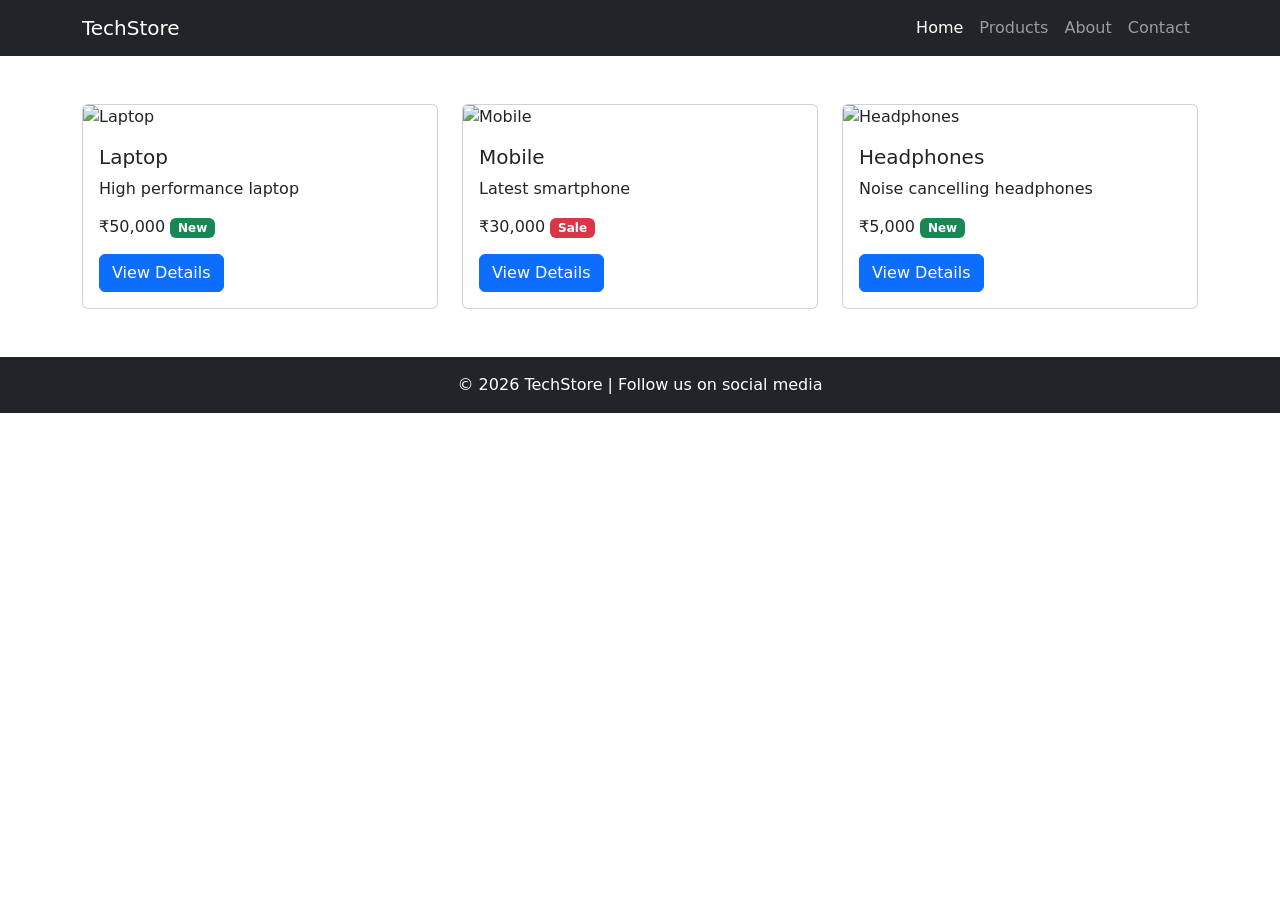
==== index.html @ 0ab82ab8 "added index.html exp2" ====
<!DOCTYPE html>
<html lang="en">
<head>
    <meta charset="UTF-8">
    <meta name="viewport" content="width=device-width, initial-scale=1.0">
    <title>TechStore</title>

    <!-- Bootstrap CSS -->
    <link href="https://cdn.jsdelivr.net/npm/bootstrap@5.3.3/dist/css/bootstrap.min.css" rel="stylesheet">
</head>
<body>

    <!-- Navbar -->
    <nav class="navbar navbar-expand-lg navbar-dark bg-dark">
        <div class="container">
            <a class="navbar-brand" href="#">TechStore</a>

            <button class="navbar-toggler" type="button" data-bs-toggle="collapse" data-bs-target="#navbarNav">
                <span class="navbar-toggler-icon"></span>
            </button>

            <div class="collapse navbar-collapse" id="navbarNav">
                <ul class="navbar-nav ms-auto">
                    <li class="nav-item">
                        <a class="nav-link active" href="#">Home</a>
                    </li>

                    <li class="nav-item">
                        <a class="nav-link" href="#">Products</a>
                    </li>

                    <li class="nav-item">
                        <a class="nav-link" href="#">About</a>
                    </li>

                    <li class="nav-item">
                        <a class="nav-link" href="#">Contact</a>
                    </li>
                </ul>
            </div>
        </div>
    </nav>

    <!-- Product Section -->
    <div class="container my-5">
        <div class="row g-4">

            <!-- Card 1 -->
            <div class="col-md-4">
                <div class="card h-100">
                    <img src="https://images.unsplash.com/photo-1496181133206-80ce9b88a853?w=500"
                        class="card-img-top" alt="Laptop">

                    <div class="card-body">
                        <h5 class="card-title">Laptop</h5>
                        <p class="card-text">High performance laptop</p>

                        <h6>₹50,000 
                            <span class="badge bg-success">New</span>
                        </h6>

                        <button class="btn btn-primary mt-2"
                            data-bs-toggle="modal"
                            data-bs-target="#productModal">
                            View Details
                        </button>
                    </div>
                </div>
            </div>

            <!-- Card 2 -->
            <div class="col-md-4">
                <div class="card h-100">
                    <img src="https://images.unsplash.com/photo-1511707171634-5f897ff02aa9?w=500"
                        class="card-img-top" alt="Mobile">

                    <div class="card-body">
                        <h5 class="card-title">Mobile</h5>
                        <p class="card-text">Latest smartphone</p>

                        <h6>₹30,000 
                            <span class="badge bg-danger">Sale</span>
                        </h6>

                        <button class="btn btn-primary mt-2"
                            data-bs-toggle="modal"
                            data-bs-target="#productModal">
                            View Details
                        </button>
                    </div>
                </div>
            </div>

            <!-- Card 3 -->
            <div class="col-md-4">
                <div class="card h-100">
                    <img src="https://images.unsplash.com/photo-1505740420928-5e560c06d30e?w=500"
                        class="card-img-top" alt="Headphones">

                    <div class="card-body">
                        <h5 class="card-title">Headphones</h5>
                        <p class="card-text">Noise cancelling headphones</p>

                        <h6>₹5,000 
                            <span class="badge bg-success">New</span>
                        </h6>

                        <button class="btn btn-primary mt-2"
                            data-bs-toggle="modal"
                            data-bs-target="#productModal">
                            View Details
                        </button>
                    </div>
                </div>
            </div>

        </div>
    </div>

    <!-- Modal -->
    <div class="modal fade" id="productModal" tabindex="-1">
        <div class="modal-dialog">
            <div class="modal-content">

                <div class="modal-header">
                    <h5 class="modal-title">Product Details</h5>

                    <button type="button" class="btn-close"
                        data-bs-dismiss="modal"></button>
                </div>

                <div class="modal-body">
                    <p>This product is available with exciting features and offers.</p>
                </div>

                <div class="modal-footer">
                    <button type="button" class="btn btn-secondary"
                        data-bs-dismiss="modal">
                        Close
                    </button>
                </div>

            </div>
        </div>
    </div>

    <!-- Footer -->
    <footer class="bg-dark text-white text-center p-3 mt-5">
        © 2026 TechStore | Follow us on social media
    </footer>

    <!-- Bootstrap JS -->
    <script src="https://cdn.jsdelivr.net/npm/bootstrap@5.3.3/dist/js/bootstrap.bundle.min.js"></script>

</body>
</html>
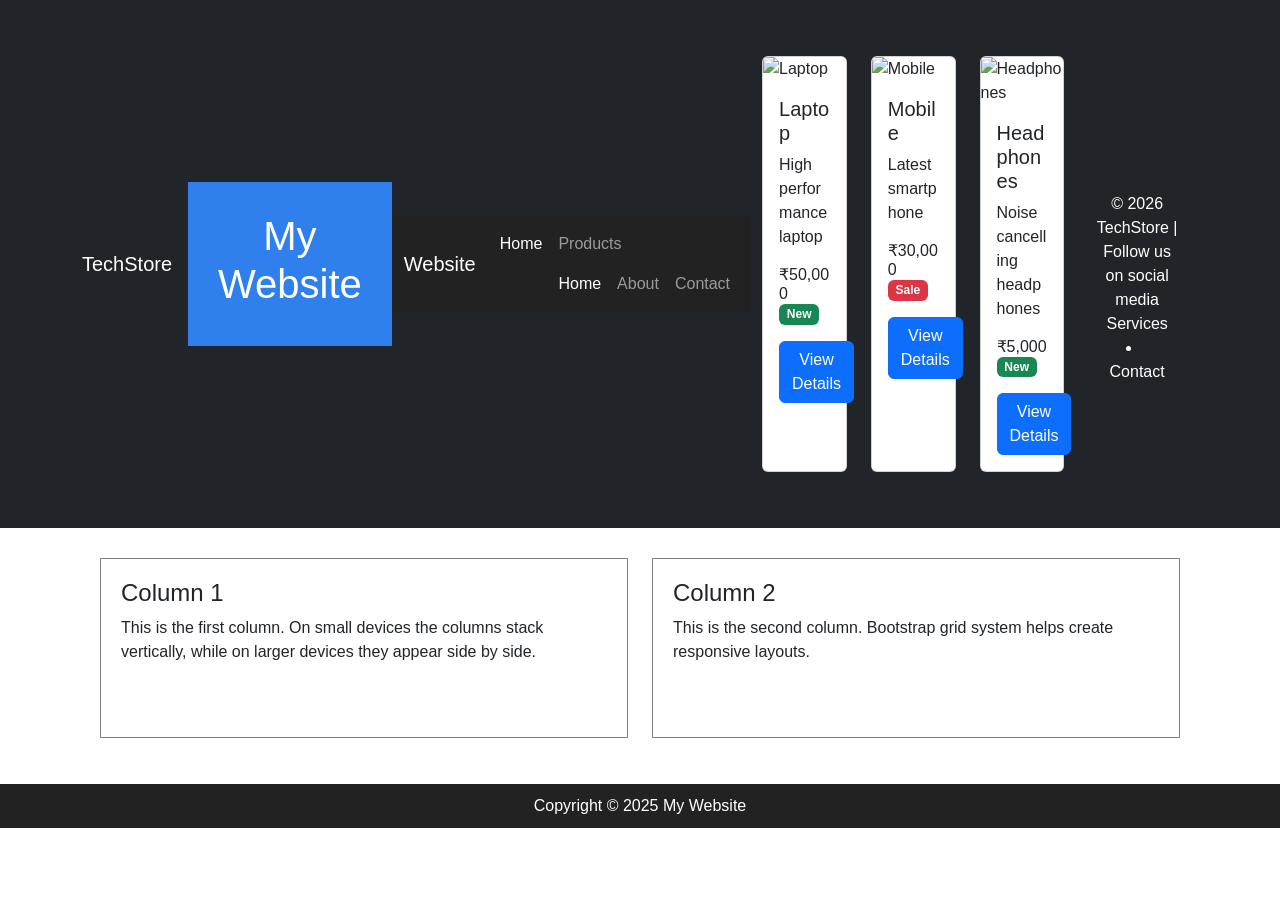
==== commit daee4711: "added index.html in exp2" ====
--- a/index.html
+++ b/index.html
@@ -3,9 +3,10 @@
 <head>
     <meta charset="UTF-8">
     <meta name="viewport" content="width=device-width, initial-scale=1.0">
+
     <title>TechStore</title>
 
-    <!-- Bootstrap CSS -->
+    
     <link href="https://cdn.jsdelivr.net/npm/bootstrap@5.3.3/dist/css/bootstrap.min.css" rel="stylesheet">
 </head>
 <body>
@@ -15,11 +16,38 @@
         <div class="container">
             <a class="navbar-brand" href="#">TechStore</a>
 
+    <title>Responsive Web Page</title>
+
+    <!-- Bootstrap CSS -->
+    <link href="https://cdn.jsdelivr.net/npm/bootstrap@5.3.3/dist/css/bootstrap.min.css" rel="stylesheet">
+
+    <!-- External CSS -->
+    <link rel="stylesheet" href="style.css">
+</head>
+
+
+
+
+<body>
+
+    <!-- Header -->
+    <header>
+        <h1>My Website</h1>
+    </header>
+
+    <!-- Navbar -->
+    <nav class="navbar navbar-expand-lg navbar-dark custom-nav">
+        <div class="container-fluid">
+
+            <a class="navbar-brand" href="#">Website</a>
+
+
             <button class="navbar-toggler" type="button" data-bs-toggle="collapse" data-bs-target="#navbarNav">
                 <span class="navbar-toggler-icon"></span>
             </button>
 
             <div class="collapse navbar-collapse" id="navbarNav">
+
                 <ul class="navbar-nav ms-auto">
                     <li class="nav-item">
                         <a class="nav-link active" href="#">Home</a>
@@ -27,6 +55,13 @@
 
                     <li class="nav-item">
                         <a class="nav-link" href="#">Products</a>
+
+
+                <ul class="navbar-nav ms-auto">
+
+                    <li class="nav-item">
+                        <a class="nav-link active" href="#">Home</a>
+
                     </li>
 
                     <li class="nav-item">
@@ -34,6 +69,7 @@
                     </li>
 
                     <li class="nav-item">
+
                         <a class="nav-link" href="#">Contact</a>
                     </li>
                 </ul>
@@ -147,6 +183,66 @@
     <!-- Footer -->
     <footer class="bg-dark text-white text-center p-3 mt-5">
         © 2026 TechStore | Follow us on social media
+
+                        <a class="nav-link" href="#">Services</a>
+                    </li>
+
+                    <li class="nav-item">
+                        <a class="nav-link" href="#">Contact</a>
+                    </li>
+
+                </ul>
+
+            </div>
+
+        </div>
+    </nav>
+
+    <!-- Content -->
+    <div class="container content">
+
+        <div class="row">
+
+            <!-- Column 1 -->
+            <div class="col-sm-12 col-md-6 col-lg-6 mb-3">
+
+                <div class="box">
+
+                    <h4>Column 1</h4>
+
+                    <p>
+                        This is the first column. On small devices the columns stack vertically,
+                        while on larger devices they appear side by side.
+                    </p>
+
+                </div>
+
+            </div>
+
+            <!-- Column 2 -->
+            <div class="col-sm-12 col-md-6 col-lg-6 mb-3">
+
+                <div class="box">
+
+                    <h4>Column 2</h4>
+
+                    <p>
+                        This is the second column. Bootstrap grid system helps
+                        create responsive layouts.
+                    </p>
+
+                </div>
+
+            </div>
+
+        </div>
+
+    </div>
+
+    <!-- Footer -->
+    <footer>
+        Copyright © 2025 My Website
+
     </footer>
 
     <!-- Bootstrap JS -->
--- a/style.css
+++ b/style.css
@@ -0,0 +1,38 @@
+body{
+    margin: 0;
+    padding: 0;
+    font-family: Arial, sans-serif;
+}
+
+/* Header */
+header{
+    background-color: #2f80ed;
+    color: white;
+    text-align: center;
+    padding: 30px;
+}
+
+/* Navbar */
+.custom-nav{
+    background-color: #222;
+}
+
+/* Content */
+.content{
+    padding: 30px;
+}
+
+/* Boxes */
+.box{
+    border: 1px solid gray;
+    padding: 20px;
+    min-height: 180px;
+}
+
+/* Footer */
+footer{
+    background-color: #222;
+    color: white;
+    text-align: center;
+    padding: 10px;
+}
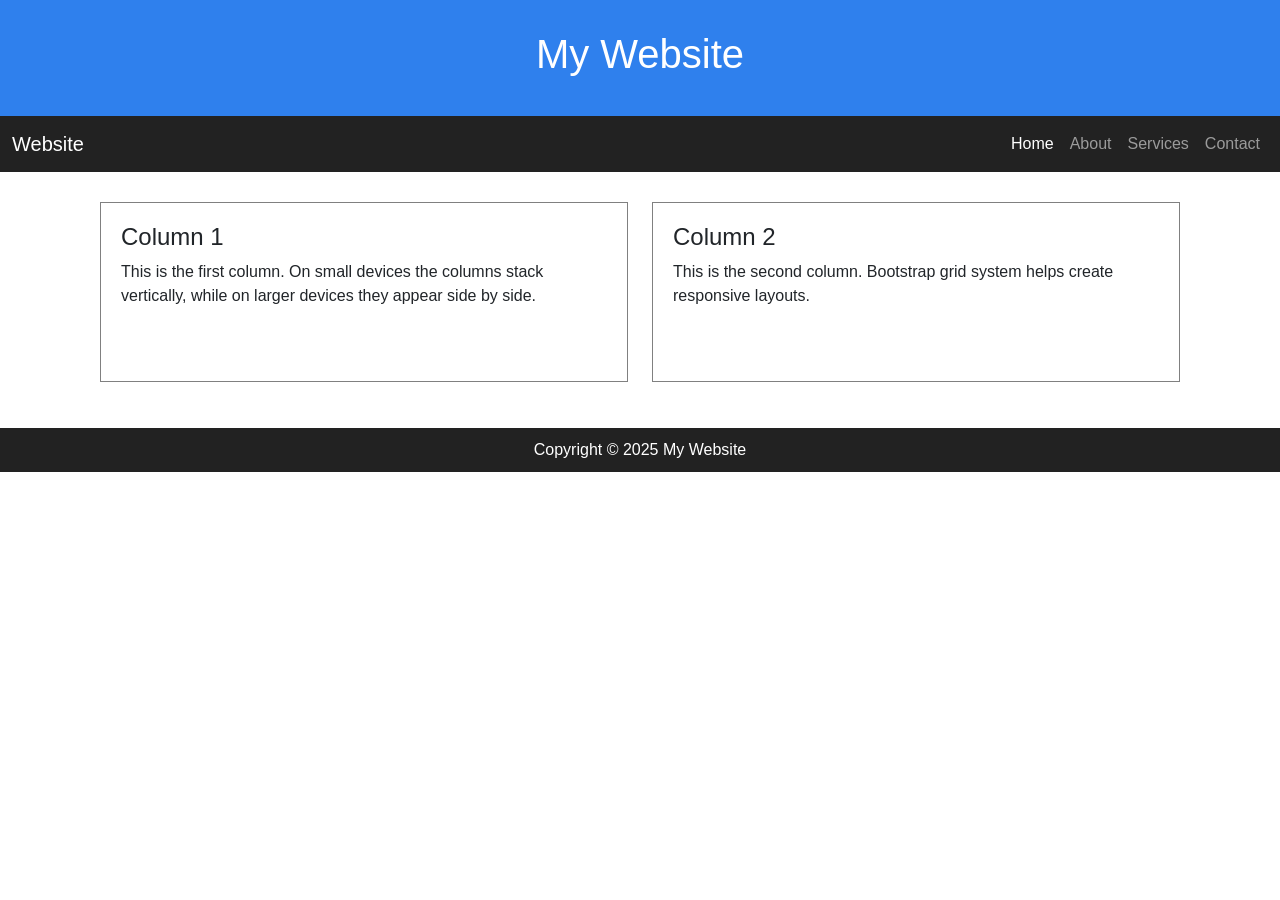
==== commit de541587: "added exp2 inde file" ====
--- a/index.html
+++ b/index.html
@@ -3,19 +3,6 @@
 <head>
     <meta charset="UTF-8">
     <meta name="viewport" content="width=device-width, initial-scale=1.0">
-
-    <title>TechStore</title>
-
-    
-    <link href="https://cdn.jsdelivr.net/npm/bootstrap@5.3.3/dist/css/bootstrap.min.css" rel="stylesheet">
-</head>
-<body>
-
-    <!-- Navbar -->
-    <nav class="navbar navbar-expand-lg navbar-dark bg-dark">
-        <div class="container">
-            <a class="navbar-brand" href="#">TechStore</a>
-
     <title>Responsive Web Page</title>
 
     <!-- Bootstrap CSS -->
@@ -41,7 +28,6 @@
 
             <a class="navbar-brand" href="#">Website</a>
 
-
             <button class="navbar-toggler" type="button" data-bs-toggle="collapse" data-bs-target="#navbarNav">
                 <span class="navbar-toggler-icon"></span>
             </button>
@@ -49,19 +35,9 @@
             <div class="collapse navbar-collapse" id="navbarNav">
 
                 <ul class="navbar-nav ms-auto">
-                    <li class="nav-item">
-                        <a class="nav-link active" href="#">Home</a>
-                    </li>
-
-                    <li class="nav-item">
-                        <a class="nav-link" href="#">Products</a>
-
-
-                <ul class="navbar-nav ms-auto">
 
                     <li class="nav-item">
                         <a class="nav-link active" href="#">Home</a>
-
                     </li>
 
                     <li class="nav-item">
@@ -69,121 +45,6 @@
                     </li>
 
                     <li class="nav-item">
-
-                        <a class="nav-link" href="#">Contact</a>
-                    </li>
-                </ul>
-            </div>
-        </div>
-    </nav>
-
-    <!-- Product Section -->
-    <div class="container my-5">
-        <div class="row g-4">
-
-            <!-- Card 1 -->
-            <div class="col-md-4">
-                <div class="card h-100">
-                    <img src="https://images.unsplash.com/photo-1496181133206-80ce9b88a853?w=500"
-                        class="card-img-top" alt="Laptop">
-
-                    <div class="card-body">
-                        <h5 class="card-title">Laptop</h5>
-                        <p class="card-text">High performance laptop</p>
-
-                        <h6>₹50,000 
-                            <span class="badge bg-success">New</span>
-                        </h6>
-
-                        <button class="btn btn-primary mt-2"
-                            data-bs-toggle="modal"
-                            data-bs-target="#productModal">
-                            View Details
-                        </button>
-                    </div>
-                </div>
-            </div>
-
-            <!-- Card 2 -->
-            <div class="col-md-4">
-                <div class="card h-100">
-                    <img src="https://images.unsplash.com/photo-1511707171634-5f897ff02aa9?w=500"
-                        class="card-img-top" alt="Mobile">
-
-                    <div class="card-body">
-                        <h5 class="card-title">Mobile</h5>
-                        <p class="card-text">Latest smartphone</p>
-
-                        <h6>₹30,000 
-                            <span class="badge bg-danger">Sale</span>
-                        </h6>
-
-                        <button class="btn btn-primary mt-2"
-                            data-bs-toggle="modal"
-                            data-bs-target="#productModal">
-                            View Details
-                        </button>
-                    </div>
-                </div>
-            </div>
-
-            <!-- Card 3 -->
-            <div class="col-md-4">
-                <div class="card h-100">
-                    <img src="https://images.unsplash.com/photo-1505740420928-5e560c06d30e?w=500"
-                        class="card-img-top" alt="Headphones">
-
-                    <div class="card-body">
-                        <h5 class="card-title">Headphones</h5>
-                        <p class="card-text">Noise cancelling headphones</p>
-
-                        <h6>₹5,000 
-                            <span class="badge bg-success">New</span>
-                        </h6>
-
-                        <button class="btn btn-primary mt-2"
-                            data-bs-toggle="modal"
-                            data-bs-target="#productModal">
-                            View Details
-                        </button>
-                    </div>
-                </div>
-            </div>
-
-        </div>
-    </div>
-
-    <!-- Modal -->
-    <div class="modal fade" id="productModal" tabindex="-1">
-        <div class="modal-dialog">
-            <div class="modal-content">
-
-                <div class="modal-header">
-                    <h5 class="modal-title">Product Details</h5>
-
-                    <button type="button" class="btn-close"
-                        data-bs-dismiss="modal"></button>
-                </div>
-
-                <div class="modal-body">
-                    <p>This product is available with exciting features and offers.</p>
-                </div>
-
-                <div class="modal-footer">
-                    <button type="button" class="btn btn-secondary"
-                        data-bs-dismiss="modal">
-                        Close
-                    </button>
-                </div>
-
-            </div>
-        </div>
-    </div>
-
-    <!-- Footer -->
-    <footer class="bg-dark text-white text-center p-3 mt-5">
-        © 2026 TechStore | Follow us on social media
-
                         <a class="nav-link" href="#">Services</a>
                     </li>
 
@@ -242,7 +103,6 @@
     <!-- Footer -->
     <footer>
         Copyright © 2025 My Website
-
     </footer>
 
     <!-- Bootstrap JS -->
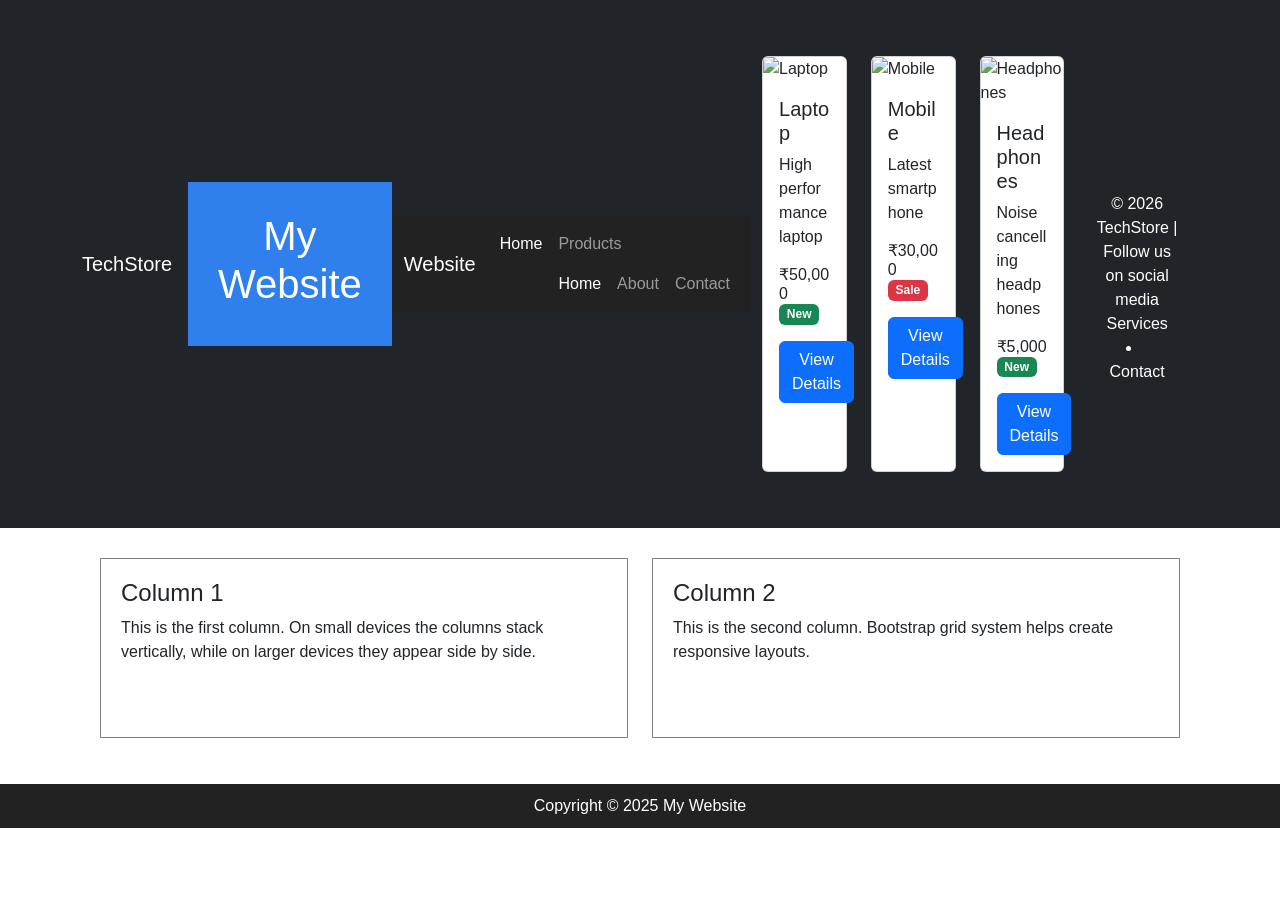
==== commit bd0c572b: "Merge branch 'main' of https://github.com/vishipal/Web_Designing_Workshop_II_330" ====
--- a/index.html
+++ b/index.html
@@ -3,6 +3,19 @@
 <head>
     <meta charset="UTF-8">
     <meta name="viewport" content="width=device-width, initial-scale=1.0">
+
+    <title>TechStore</title>
+
+    
+    <link href="https://cdn.jsdelivr.net/npm/bootstrap@5.3.3/dist/css/bootstrap.min.css" rel="stylesheet">
+</head>
+<body>
+
+    <!-- Navbar -->
+    <nav class="navbar navbar-expand-lg navbar-dark bg-dark">
+        <div class="container">
+            <a class="navbar-brand" href="#">TechStore</a>
+
     <title>Responsive Web Page</title>
 
     <!-- Bootstrap CSS -->
@@ -28,6 +41,7 @@
 
             <a class="navbar-brand" href="#">Website</a>
 
+
             <button class="navbar-toggler" type="button" data-bs-toggle="collapse" data-bs-target="#navbarNav">
                 <span class="navbar-toggler-icon"></span>
             </button>
@@ -35,16 +49,141 @@
             <div class="collapse navbar-collapse" id="navbarNav">
 
                 <ul class="navbar-nav ms-auto">
-
                     <li class="nav-item">
                         <a class="nav-link active" href="#">Home</a>
                     </li>
 
                     <li class="nav-item">
+                        <a class="nav-link" href="#">Products</a>
+
+
+                <ul class="navbar-nav ms-auto">
+
+                    <li class="nav-item">
+                        <a class="nav-link active" href="#">Home</a>
+
+                    </li>
+
+                    <li class="nav-item">
                         <a class="nav-link" href="#">About</a>
                     </li>
 
                     <li class="nav-item">
+
+                        <a class="nav-link" href="#">Contact</a>
+                    </li>
+                </ul>
+            </div>
+        </div>
+    </nav>
+
+    <!-- Product Section -->
+    <div class="container my-5">
+        <div class="row g-4">
+
+            <!-- Card 1 -->
+            <div class="col-md-4">
+                <div class="card h-100">
+                    <img src="https://images.unsplash.com/photo-1496181133206-80ce9b88a853?w=500"
+                        class="card-img-top" alt="Laptop">
+
+                    <div class="card-body">
+                        <h5 class="card-title">Laptop</h5>
+                        <p class="card-text">High performance laptop</p>
+
+                        <h6>₹50,000 
+                            <span class="badge bg-success">New</span>
+                        </h6>
+
+                        <button class="btn btn-primary mt-2"
+                            data-bs-toggle="modal"
+                            data-bs-target="#productModal">
+                            View Details
+                        </button>
+                    </div>
+                </div>
+            </div>
+
+            <!-- Card 2 -->
+            <div class="col-md-4">
+                <div class="card h-100">
+                    <img src="https://images.unsplash.com/photo-1511707171634-5f897ff02aa9?w=500"
+                        class="card-img-top" alt="Mobile">
+
+                    <div class="card-body">
+                        <h5 class="card-title">Mobile</h5>
+                        <p class="card-text">Latest smartphone</p>
+
+                        <h6>₹30,000 
+                            <span class="badge bg-danger">Sale</span>
+                        </h6>
+
+                        <button class="btn btn-primary mt-2"
+                            data-bs-toggle="modal"
+                            data-bs-target="#productModal">
+                            View Details
+                        </button>
+                    </div>
+                </div>
+            </div>
+
+            <!-- Card 3 -->
+            <div class="col-md-4">
+                <div class="card h-100">
+                    <img src="https://images.unsplash.com/photo-1505740420928-5e560c06d30e?w=500"
+                        class="card-img-top" alt="Headphones">
+
+                    <div class="card-body">
+                        <h5 class="card-title">Headphones</h5>
+                        <p class="card-text">Noise cancelling headphones</p>
+
+                        <h6>₹5,000 
+                            <span class="badge bg-success">New</span>
+                        </h6>
+
+                        <button class="btn btn-primary mt-2"
+                            data-bs-toggle="modal"
+                            data-bs-target="#productModal">
+                            View Details
+                        </button>
+                    </div>
+                </div>
+            </div>
+
+        </div>
+    </div>
+
+    <!-- Modal -->
+    <div class="modal fade" id="productModal" tabindex="-1">
+        <div class="modal-dialog">
+            <div class="modal-content">
+
+                <div class="modal-header">
+                    <h5 class="modal-title">Product Details</h5>
+
+                    <button type="button" class="btn-close"
+                        data-bs-dismiss="modal"></button>
+                </div>
+
+                <div class="modal-body">
+                    <p>This product is available with exciting features and offers.</p>
+                </div>
+
+                <div class="modal-footer">
+                    <button type="button" class="btn btn-secondary"
+                        data-bs-dismiss="modal">
+                        Close
+                    </button>
+                </div>
+
+            </div>
+        </div>
+    </div>
+
+    <!-- Footer -->
+    <footer class="bg-dark text-white text-center p-3 mt-5">
+        © 2026 TechStore | Follow us on social media
+
                         <a class="nav-link" href="#">Services</a>
                     </li>
 
@@ -103,6 +242,7 @@
     <!-- Footer -->
     <footer>
         Copyright © 2025 My Website
+
     </footer>
 
     <!-- Bootstrap JS -->
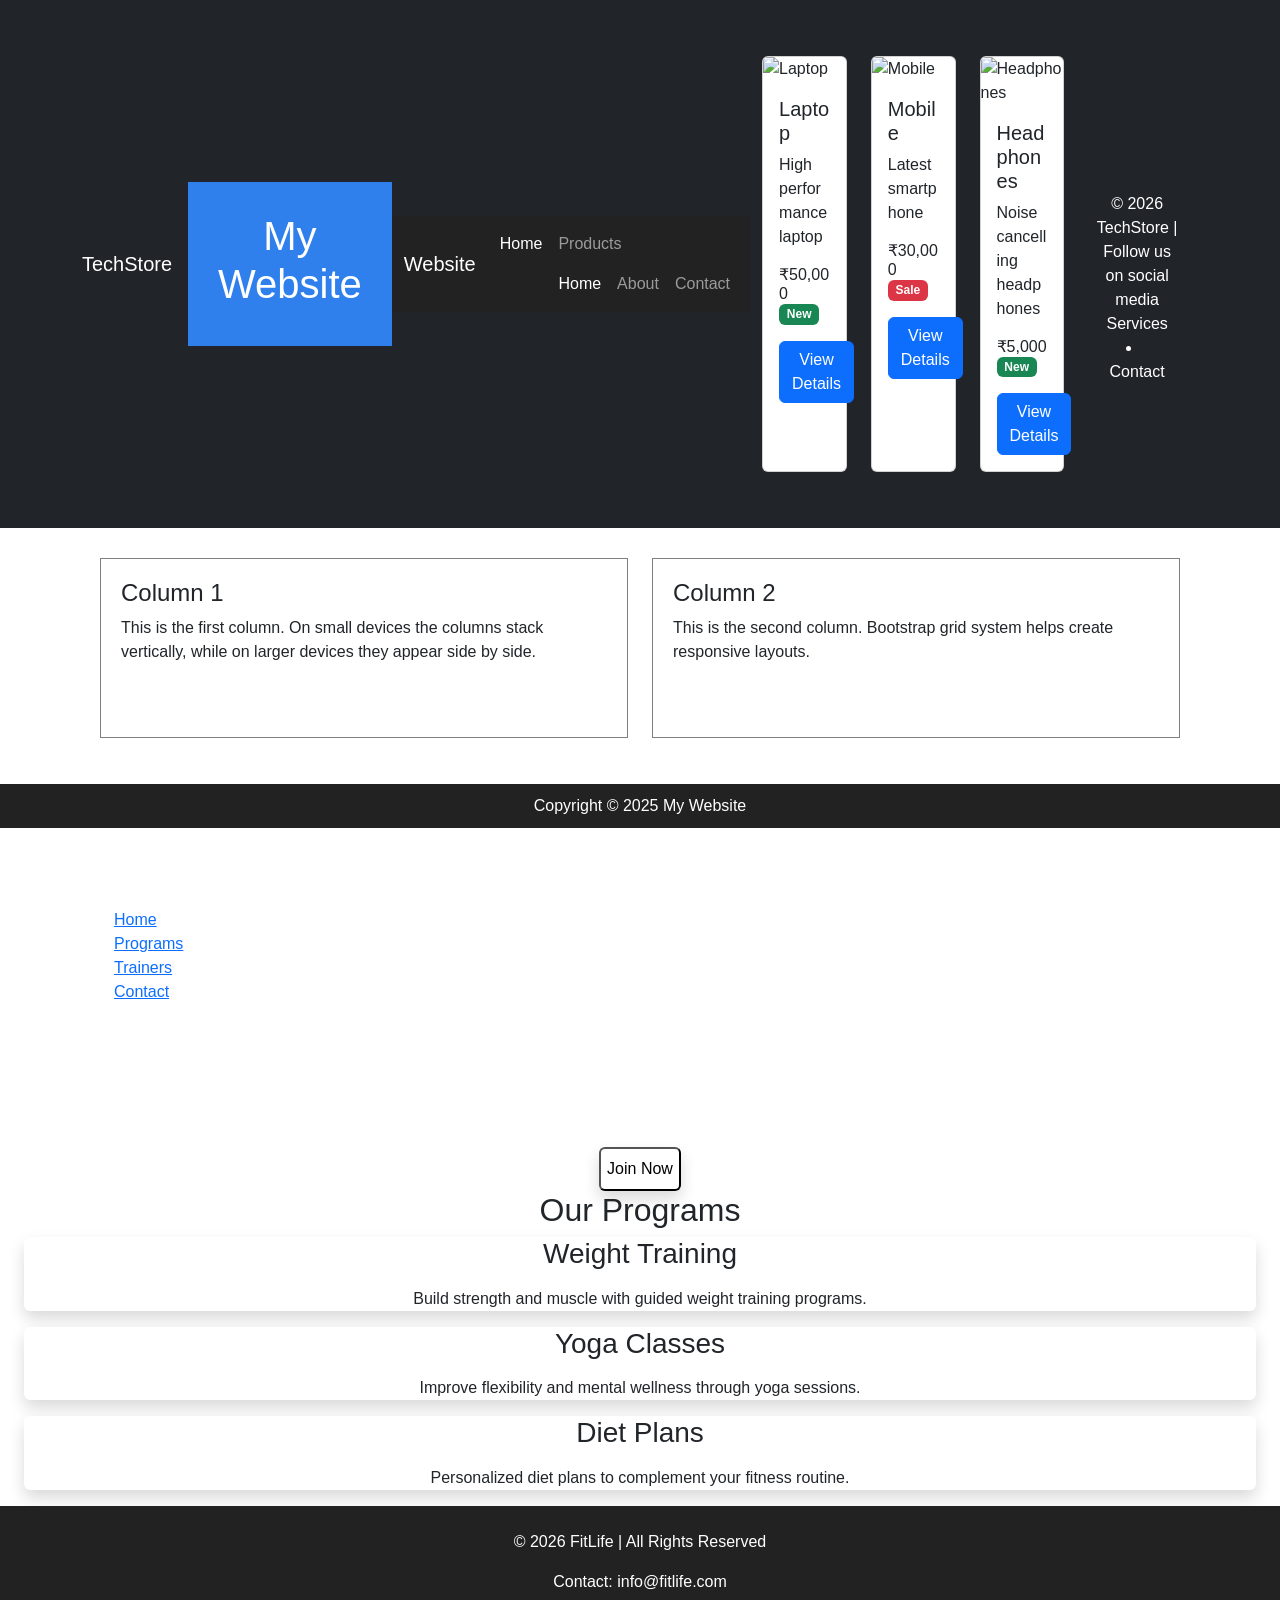
==== commit 24835cec: "adding index.html of exp3" ====
--- a/index.html
+++ b/index.html
@@ -1,252 +1,347 @@
-<!DOCTYPE html>
-<html lang="en">
-<head>
-    <meta charset="UTF-8">
-    <meta name="viewport" content="width=device-width, initial-scale=1.0">
-
-    <title>TechStore</title>
-
-    
-    <link href="https://cdn.jsdelivr.net/npm/bootstrap@5.3.3/dist/css/bootstrap.min.css" rel="stylesheet">
-</head>
-<body>
-
-    <!-- Navbar -->
-    <nav class="navbar navbar-expand-lg navbar-dark bg-dark">
-        <div class="container">
-            <a class="navbar-brand" href="#">TechStore</a>
-
-    <title>Responsive Web Page</title>
-
-    <!-- Bootstrap CSS -->
-    <link href="https://cdn.jsdelivr.net/npm/bootstrap@5.3.3/dist/css/bootstrap.min.css" rel="stylesheet">
-
-    <!-- External CSS -->
-    <link rel="stylesheet" href="style.css">
-</head>
-
-
-
-
-<body>
-
-    <!-- Header -->
-    <header>
-        <h1>My Website</h1>
-    </header>
-
-    <!-- Navbar -->
-    <nav class="navbar navbar-expand-lg navbar-dark custom-nav">
-        <div class="container-fluid">
-
-            <a class="navbar-brand" href="#">Website</a>
-
-
-            <button class="navbar-toggler" type="button" data-bs-toggle="collapse" data-bs-target="#navbarNav">
-                <span class="navbar-toggler-icon"></span>
-            </button>
-
-            <div class="collapse navbar-collapse" id="navbarNav">
-
-                <ul class="navbar-nav ms-auto">
-                    <li class="nav-item">
-                        <a class="nav-link active" href="#">Home</a>
-                    </li>
-
-                    <li class="nav-item">
-                        <a class="nav-link" href="#">Products</a>
-
-
-                <ul class="navbar-nav ms-auto">
-
-                    <li class="nav-item">
-                        <a class="nav-link active" href="#">Home</a>
-
-                    </li>
-
-                    <li class="nav-item">
-                        <a class="nav-link" href="#">About</a>
-                    </li>
-
-                    <li class="nav-item">
-
-                        <a class="nav-link" href="#">Contact</a>
-                    </li>
-                </ul>
-            </div>
-        </div>
-    </nav>
-
-    <!-- Product Section -->
-    <div class="container my-5">
-        <div class="row g-4">
-
-            <!-- Card 1 -->
-            <div class="col-md-4">
-                <div class="card h-100">
-                    <img src="https://images.unsplash.com/photo-1496181133206-80ce9b88a853?w=500"
-                        class="card-img-top" alt="Laptop">
-
-                    <div class="card-body">
-                        <h5 class="card-title">Laptop</h5>
-                        <p class="card-text">High performance laptop</p>
-
-                        <h6>₹50,000 
-                            <span class="badge bg-success">New</span>
-                        </h6>
-
-                        <button class="btn btn-primary mt-2"
-                            data-bs-toggle="modal"
-                            data-bs-target="#productModal">
-                            View Details
-                        </button>
-                    </div>
-                </div>
-            </div>
-
-            <!-- Card 2 -->
-            <div class="col-md-4">
-                <div class="card h-100">
-                    <img src="https://images.unsplash.com/photo-1511707171634-5f897ff02aa9?w=500"
-                        class="card-img-top" alt="Mobile">
-
-                    <div class="card-body">
-                        <h5 class="card-title">Mobile</h5>
-                        <p class="card-text">Latest smartphone</p>
-
-                        <h6>₹30,000 
-                            <span class="badge bg-danger">Sale</span>
-                        </h6>
-
-                        <button class="btn btn-primary mt-2"
-                            data-bs-toggle="modal"
-                            data-bs-target="#productModal">
-                            View Details
-                        </button>
-                    </div>
-                </div>
-            </div>
-
-            <!-- Card 3 -->
-            <div class="col-md-4">
-                <div class="card h-100">
-                    <img src="https://images.unsplash.com/photo-1505740420928-5e560c06d30e?w=500"
-                        class="card-img-top" alt="Headphones">
-
-                    <div class="card-body">
-                        <h5 class="card-title">Headphones</h5>
-                        <p class="card-text">Noise cancelling headphones</p>
-
-                        <h6>₹5,000 
-                            <span class="badge bg-success">New</span>
-                        </h6>
-
-                        <button class="btn btn-primary mt-2"
-                            data-bs-toggle="modal"
-                            data-bs-target="#productModal">
-                            View Details
-                        </button>
-                    </div>
-                </div>
-            </div>
-
-        </div>
-    </div>
-
-    <!-- Modal -->
-    <div class="modal fade" id="productModal" tabindex="-1">
-        <div class="modal-dialog">
-            <div class="modal-content">
-
-                <div class="modal-header">
-                    <h5 class="modal-title">Product Details</h5>
-
-                    <button type="button" class="btn-close"
-                        data-bs-dismiss="modal"></button>
-                </div>
-
-                <div class="modal-body">
-                    <p>This product is available with exciting features and offers.</p>
-                </div>
-
-                <div class="modal-footer">
-                    <button type="button" class="btn btn-secondary"
-                        data-bs-dismiss="modal">
-                        Close
-                    </button>
-                </div>
-
-            </div>
-        </div>
-    </div>
-
-    <!-- Footer -->
-    <footer class="bg-dark text-white text-center p-3 mt-5">
-        © 2026 TechStore | Follow us on social media
-
-                        <a class="nav-link" href="#">Services</a>
-                    </li>
-
-                    <li class="nav-item">
-                        <a class="nav-link" href="#">Contact</a>
-                    </li>
-
-                </ul>
-
-            </div>
-
-        </div>
-    </nav>
-
-    <!-- Content -->
-    <div class="container content">
-
-        <div class="row">
-
-            <!-- Column 1 -->
-            <div class="col-sm-12 col-md-6 col-lg-6 mb-3">
-
-                <div class="box">
-
-                    <h4>Column 1</h4>
-
-                    <p>
-                        This is the first column. On small devices the columns stack vertically,
-                        while on larger devices they appear side by side.
-                    </p>
-
-                </div>
-
-            </div>
-
-            <!-- Column 2 -->
-            <div class="col-sm-12 col-md-6 col-lg-6 mb-3">
-
-                <div class="box">
-
-                    <h4>Column 2</h4>
-
-                    <p>
-                        This is the second column. Bootstrap grid system helps
-                        create responsive layouts.
-                    </p>
-
-                </div>
-
-            </div>
-
-        </div>
-
-    </div>
-
-    <!-- Footer -->
-    <footer>
-        Copyright © 2025 My Website
-
-    </footer>
-
-    <!-- Bootstrap JS -->
-    <script src="https://cdn.jsdelivr.net/npm/bootstrap@5.3.3/dist/js/bootstrap.bundle.min.js"></script>
-
-</body>
+<!DOCTYPE html>
+<html lang="en">
+<head>
+
+    <meta charset="UTF-8">
+    <meta name="viewport" content="width=device-width, initial-scale=1.0">
+
+    <title>TechStore</title>
+
+    
+    <link href="https://cdn.jsdelivr.net/npm/bootstrap@5.3.3/dist/css/bootstrap.min.css" rel="stylesheet">
+</head>
+<body>
+
+    <!-- Navbar -->
+    <nav class="navbar navbar-expand-lg navbar-dark bg-dark">
+        <div class="container">
+            <a class="navbar-brand" href="#">TechStore</a>
+
+    <title>Responsive Web Page</title>
+
+    <!-- Bootstrap CSS -->
+    <link href="https://cdn.jsdelivr.net/npm/bootstrap@5.3.3/dist/css/bootstrap.min.css" rel="stylesheet">
+
+    <!-- External CSS -->
+    <link rel="stylesheet" href="style.css">
+</head>
+
+
+
+
+<body>
+
+    <!-- Header -->
+    <header>
+        <h1>My Website</h1>
+    </header>
+
+    <!-- Navbar -->
+    <nav class="navbar navbar-expand-lg navbar-dark custom-nav">
+        <div class="container-fluid">
+
+            <a class="navbar-brand" href="#">Website</a>
+
+
+            <button class="navbar-toggler" type="button" data-bs-toggle="collapse" data-bs-target="#navbarNav">
+                <span class="navbar-toggler-icon"></span>
+            </button>
+
+            <div class="collapse navbar-collapse" id="navbarNav">
+
+                <ul class="navbar-nav ms-auto">
+                    <li class="nav-item">
+                        <a class="nav-link active" href="#">Home</a>
+                    </li>
+
+                    <li class="nav-item">
+                        <a class="nav-link" href="#">Products</a>
+
+
+                <ul class="navbar-nav ms-auto">
+
+                    <li class="nav-item">
+                        <a class="nav-link active" href="#">Home</a>
+
+                    </li>
+
+                    <li class="nav-item">
+                        <a class="nav-link" href="#">About</a>
+                    </li>
+
+                    <li class="nav-item">
+
+                        <a class="nav-link" href="#">Contact</a>
+                    </li>
+                </ul>
+            </div>
+        </div>
+    </nav>
+
+    <!-- Product Section -->
+    <div class="container my-5">
+        <div class="row g-4">
+
+            <!-- Card 1 -->
+            <div class="col-md-4">
+                <div class="card h-100">
+                    <img src="https://images.unsplash.com/photo-1496181133206-80ce9b88a853?w=500"
+                        class="card-img-top" alt="Laptop">
+
+                    <div class="card-body">
+                        <h5 class="card-title">Laptop</h5>
+                        <p class="card-text">High performance laptop</p>
+
+                        <h6>₹50,000 
+                            <span class="badge bg-success">New</span>
+                        </h6>
+
+                        <button class="btn btn-primary mt-2"
+                            data-bs-toggle="modal"
+                            data-bs-target="#productModal">
+                            View Details
+                        </button>
+                    </div>
+                </div>
+            </div>
+
+            <!-- Card 2 -->
+            <div class="col-md-4">
+                <div class="card h-100">
+                    <img src="https://images.unsplash.com/photo-1511707171634-5f897ff02aa9?w=500"
+                        class="card-img-top" alt="Mobile">
+
+                    <div class="card-body">
+                        <h5 class="card-title">Mobile</h5>
+                        <p class="card-text">Latest smartphone</p>
+
+                        <h6>₹30,000 
+                            <span class="badge bg-danger">Sale</span>
+                        </h6>
+
+                        <button class="btn btn-primary mt-2"
+                            data-bs-toggle="modal"
+                            data-bs-target="#productModal">
+                            View Details
+                        </button>
+                    </div>
+                </div>
+            </div>
+
+            <!-- Card 3 -->
+            <div class="col-md-4">
+                <div class="card h-100">
+                    <img src="https://images.unsplash.com/photo-1505740420928-5e560c06d30e?w=500"
+                        class="card-img-top" alt="Headphones">
+
+                    <div class="card-body">
+                        <h5 class="card-title">Headphones</h5>
+                        <p class="card-text">Noise cancelling headphones</p>
+
+                        <h6>₹5,000 
+                            <span class="badge bg-success">New</span>
+                        </h6>
+
+                        <button class="btn btn-primary mt-2"
+                            data-bs-toggle="modal"
+                            data-bs-target="#productModal">
+                            View Details
+                        </button>
+                    </div>
+                </div>
+            </div>
+
+        </div>
+    </div>
+
+    <!-- Modal -->
+    <div class="modal fade" id="productModal" tabindex="-1">
+        <div class="modal-dialog">
+            <div class="modal-content">
+
+                <div class="modal-header">
+                    <h5 class="modal-title">Product Details</h5>
+
+                    <button type="button" class="btn-close"
+                        data-bs-dismiss="modal"></button>
+                </div>
+
+                <div class="modal-body">
+                    <p>This product is available with exciting features and offers.</p>
+                </div>
+
+                <div class="modal-footer">
+                    <button type="button" class="btn btn-secondary"
+                        data-bs-dismiss="modal">
+                        Close
+                    </button>
+                </div>
+
+            </div>
+        </div>
+    </div>
+
+    <!-- Footer -->
+    <footer class="bg-dark text-white text-center p-3 mt-5">
+        © 2026 TechStore | Follow us on social media
+
+                        <a class="nav-link" href="#">Services</a>
+                    </li>
+
+                    <li class="nav-item">
+                        <a class="nav-link" href="#">Contact</a>
+                    </li>
+
+                </ul>
+
+            </div>
+
+        </div>
+    </nav>
+
+    <!-- Content -->
+    <div class="container content">
+
+        <div class="row">
+
+            <!-- Column 1 -->
+            <div class="col-sm-12 col-md-6 col-lg-6 mb-3">
+
+                <div class="box">
+
+                    <h4>Column 1</h4>
+
+                    <p>
+                        This is the first column. On small devices the columns stack vertically,
+                        while on larger devices they appear side by side.
+                    </p>
+
+                </div>
+
+            </div>
+
+            <!-- Column 2 -->
+            <div class="col-sm-12 col-md-6 col-lg-6 mb-3">
+
+                <div class="box">
+
+                    <h4>Column 2</h4>
+
+                    <p>
+                        This is the second column. Bootstrap grid system helps
+                        create responsive layouts.
+                    </p>
+
+                </div>
+
+            </div>
+
+        </div>
+
+    </div>
+
+    <!-- Footer -->
+    <footer>
+        Copyright © 2025 My Website
+
+    </footer>
+
+    <!-- Bootstrap JS -->
+    <script src="https://cdn.jsdelivr.net/npm/bootstrap@5.3.3/dist/js/bootstrap.bundle.min.js"></script>
+
+  <meta charset="UTF-8">
+  <meta name="viewport" content="width=device-width, initial-scale=1.0">
+  <title>FitLife</title>
+
+  <!-- Tailwind CSS CDN -->
+  <script src="https://cdn.tailwindcss.com"></script>
+</head>
+
+<body class="bg-gray-100">
+
+  <!-- Navbar -->
+  <nav class="bg-gray-900 text-white p-4">
+    <div class="container mx-auto flex justify-between items-center">
+      
+      <h1 class="text-2xl font-bold">FitLife</h1>
+
+      <ul class="flex gap-4 text-sm">
+        <li><a href="#" class="hover:text-gray-300">Home</a></li>
+        <li><a href="#" class="hover:text-gray-300">Programs</a></li>
+        <li><a href="#" class="hover:text-gray-300">Trainers</a></li>
+        <li><a href="#" class="hover:text-gray-300">Contact</a></li>
+      </ul>
+    </div>
+  </nav>
+
+  <!-- Hero Section -->
+  <section class="bg-gradient-to-r from-blue-200 to-purple-400 text-center py-20 px-4">
+    
+    <h2 class="text-4xl font-bold text-white mb-4">
+      Transform Your Body & Mind
+    </h2>
+
+    <p class="text-white mb-6">
+      Join FitLife today and achieve your fitness goals with expert trainers.
+    </p>
+
+    <button class="bg-white text-black px-6 py-2 rounded shadow hover:bg-gray-200">
+      Join Now
+    </button>
+  </section>
+
+  <!-- Programs Section -->
+  <section class="py-12 px-4">
+
+    <h2 class="text-3xl font-bold text-center mb-10">
+      Our Programs
+    </h2>
+
+    <!-- Responsive Grid -->
+    <div class="grid grid-cols-1 md:grid-cols-3 gap-6">
+
+      <!-- Card 1 -->
+      <div class="bg-white p-6 rounded shadow text-center">
+        <h3 class="text-red-500 font-bold text-xl mb-3">
+          Weight Training
+        </h3>
+
+        <p>
+          Build strength and muscle with guided weight training programs.
+        </p>
+      </div>
+
+      <!-- Card 2 -->
+      <div class="bg-white p-6 rounded shadow text-center">
+        <h3 class="text-red-500 font-bold text-xl mb-3">
+          Yoga Classes
+        </h3>
+
+        <p>
+          Improve flexibility and mental wellness through yoga sessions.
+        </p>
+      </div>
+
+      <!-- Card 3 -->
+      <div class="bg-white p-6 rounded shadow text-center">
+        <h3 class="text-red-500 font-bold text-xl mb-3">
+          Diet Plans
+        </h3>
+
+        <p>
+          Personalized diet plans to complement your fitness routine.
+        </p>
+      </div>
+
+    </div>
+  </section>
+
+  <!-- Footer -->
+  <footer class="bg-gradient-to-r from-blue-200 to-purple-400 text-center text-white p-4">
+    <p>© 2026 FitLife | All Rights Reserved</p>
+    <p>Contact: info@fitlife.com</p>
+  </footer>
+
+
+</body>
 </html>
--- a/style.css
+++ b/style.css
@@ -1,38 +1,38 @@
-body{
-    margin: 0;
-    padding: 0;
-    font-family: Arial, sans-serif;
-}
-
-/* Header */
-header{
-    background-color: #2f80ed;
-    color: white;
-    text-align: center;
-    padding: 30px;
-}
-
-/* Navbar */
-.custom-nav{
-    background-color: #222;
-}
-
-/* Content */
-.content{
-    padding: 30px;
-}
-
-/* Boxes */
-.box{
-    border: 1px solid gray;
-    padding: 20px;
-    min-height: 180px;
-}
-
-/* Footer */
-footer{
-    background-color: #222;
-    color: white;
-    text-align: center;
-    padding: 10px;
+body{
+    margin: 0;
+    padding: 0;
+    font-family: Arial, sans-serif;
+}
+
+/* Header */
+header{
+    background-color: #2f80ed;
+    color: white;
+    text-align: center;
+    padding: 30px;
+}
+
+/* Navbar */
+.custom-nav{
+    background-color: #222;
+}
+
+/* Content */
+.content{
+    padding: 30px;
+}
+
+/* Boxes */
+.box{
+    border: 1px solid gray;
+    padding: 20px;
+    min-height: 180px;
+}
+
+/* Footer */
+footer{
+    background-color: #222;
+    color: white;
+    text-align: center;
+    padding: 10px;
 }
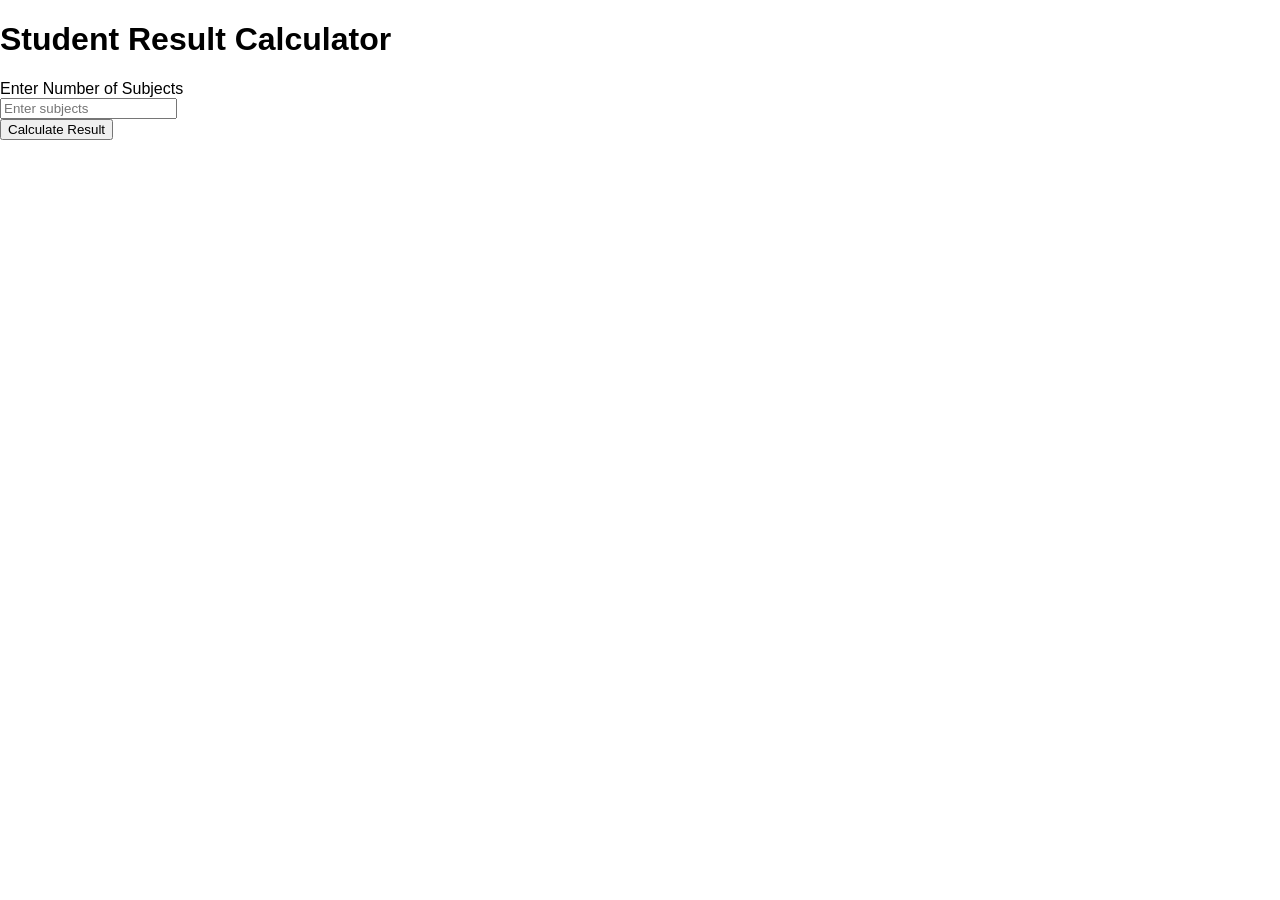
==== commit 074a6576: "adding index.html of exp4" ====
--- a/index.html
+++ b/index.html
@@ -1,347 +1,34 @@
 <!DOCTYPE html>
 <html lang="en">
 <head>
-
     <meta charset="UTF-8">
     <meta name="viewport" content="width=device-width, initial-scale=1.0">
+    <title>Student Result Calculator</title>
 
-    <title>TechStore</title>
-
-    
-    <link href="https://cdn.jsdelivr.net/npm/bootstrap@5.3.3/dist/css/bootstrap.min.css" rel="stylesheet">
-</head>
-<body>
-
-    <!-- Navbar -->
-    <nav class="navbar navbar-expand-lg navbar-dark bg-dark">
-        <div class="container">
-            <a class="navbar-brand" href="#">TechStore</a>
-
-    <title>Responsive Web Page</title>
-
-    <!-- Bootstrap CSS -->
-    <link href="https://cdn.jsdelivr.net/npm/bootstrap@5.3.3/dist/css/bootstrap.min.css" rel="stylesheet">
-
-    <!-- External CSS -->
     <link rel="stylesheet" href="style.css">
 </head>
 
-
-
-
 <body>
 
-    <!-- Header -->
-    <header>
-        <h1>My Website</h1>
-    </header>
+    <div class="container">
 
-    <!-- Navbar -->
-    <nav class="navbar navbar-expand-lg navbar-dark custom-nav">
-        <div class="container-fluid">
+        <h1>Student Result Calculator</h1>
 
-            <a class="navbar-brand" href="#">Website</a>
+        <label>Enter Number of Subjects</label><br>
 
+        <input type="number" id="subjects" placeholder="Enter subjects">
 
-            <button class="navbar-toggler" type="button" data-bs-toggle="collapse" data-bs-target="#navbarNav">
-                <span class="navbar-toggler-icon"></span>
-            </button>
+        <br>
 
-            <div class="collapse navbar-collapse" id="navbarNav">
+        <button onclick="calculateResult()">
+            Calculate Result
+        </button>
 
-                <ul class="navbar-nav ms-auto">
-                    <li class="nav-item">
-                        <a class="nav-link active" href="#">Home</a>
-                    </li>
-
-                    <li class="nav-item">
-                        <a class="nav-link" href="#">Products</a>
-
-
-                <ul class="navbar-nav ms-auto">
-
-                    <li class="nav-item">
-                        <a class="nav-link active" href="#">Home</a>
-
-                    </li>
-
-                    <li class="nav-item">
-                        <a class="nav-link" href="#">About</a>
-                    </li>
-
-                    <li class="nav-item">
-
-                        <a class="nav-link" href="#">Contact</a>
-                    </li>
-                </ul>
-            </div>
-        </div>
-    </nav>
-
-    <!-- Product Section -->
-    <div class="container my-5">
-        <div class="row g-4">
-
-            <!-- Card 1 -->
-            <div class="col-md-4">
-                <div class="card h-100">
-                    <img src="https://images.unsplash.com/photo-1496181133206-80ce9b88a853?w=500"
-                        class="card-img-top" alt="Laptop">
-
-                    <div class="card-body">
-                        <h5 class="card-title">Laptop</h5>
-                        <p class="card-text">High performance laptop</p>
-
-                        <h6>₹50,000 
-                            <span class="badge bg-success">New</span>
-                        </h6>
-
-                        <button class="btn btn-primary mt-2"
-                            data-bs-toggle="modal"
-                            data-bs-target="#productModal">
-                            View Details
-                        </button>
-                    </div>
-                </div>
-            </div>
-
-            <!-- Card 2 -->
-            <div class="col-md-4">
-                <div class="card h-100">
-                    <img src="https://images.unsplash.com/photo-1511707171634-5f897ff02aa9?w=500"
-                        class="card-img-top" alt="Mobile">
-
-                    <div class="card-body">
-                        <h5 class="card-title">Mobile</h5>
-                        <p class="card-text">Latest smartphone</p>
-
-                        <h6>₹30,000 
-                            <span class="badge bg-danger">Sale</span>
-                        </h6>
-
-                        <button class="btn btn-primary mt-2"
-                            data-bs-toggle="modal"
-                            data-bs-target="#productModal">
-                            View Details
-                        </button>
-                    </div>
-                </div>
-            </div>
-
-            <!-- Card 3 -->
-            <div class="col-md-4">
-                <div class="card h-100">
-                    <img src="https://images.unsplash.com/photo-1505740420928-5e560c06d30e?w=500"
-                        class="card-img-top" alt="Headphones">
-
-                    <div class="card-body">
-                        <h5 class="card-title">Headphones</h5>
-                        <p class="card-text">Noise cancelling headphones</p>
-
-                        <h6>₹5,000 
-                            <span class="badge bg-success">New</span>
-                        </h6>
-
-                        <button class="btn btn-primary mt-2"
-                            data-bs-toggle="modal"
-                            data-bs-target="#productModal">
-                            View Details
-                        </button>
-                    </div>
-                </div>
-            </div>
-
-        </div>
-    </div>
-
-    <!-- Modal -->
-    <div class="modal fade" id="productModal" tabindex="-1">
-        <div class="modal-dialog">
-            <div class="modal-content">
-
-                <div class="modal-header">
-                    <h5 class="modal-title">Product Details</h5>
-
-                    <button type="button" class="btn-close"
-                        data-bs-dismiss="modal"></button>
-                </div>
-
-                <div class="modal-body">
-                    <p>This product is available with exciting features and offers.</p>
-                </div>
-
-                <div class="modal-footer">
-                    <button type="button" class="btn btn-secondary"
-                        data-bs-dismiss="modal">
-                        Close
-                    </button>
-                </div>
-
-            </div>
-        </div>
-    </div>
-
-    <!-- Footer -->
-    <footer class="bg-dark text-white text-center p-3 mt-5">
-        © 2026 TechStore | Follow us on social media
-
-                        <a class="nav-link" href="#">Services</a>
-                    </li>
-
-                    <li class="nav-item">
-                        <a class="nav-link" href="#">Contact</a>
-                    </li>
-
-                </ul>
-
-            </div>
-
-        </div>
-    </nav>
-
-    <!-- Content -->
-    <div class="container content">
-
-        <div class="row">
-
-            <!-- Column 1 -->
-            <div class="col-sm-12 col-md-6 col-lg-6 mb-3">
-
-                <div class="box">
-
-                    <h4>Column 1</h4>
-
-                    <p>
-                        This is the first column. On small devices the columns stack vertically,
-                        while on larger devices they appear side by side.
-                    </p>
-
-                </div>
-
-            </div>
-
-            <!-- Column 2 -->
-            <div class="col-sm-12 col-md-6 col-lg-6 mb-3">
-
-                <div class="box">
-
-                    <h4>Column 2</h4>
-
-                    <p>
-                        This is the second column. Bootstrap grid system helps
-                        create responsive layouts.
-                    </p>
-
-                </div>
-
-            </div>
-
-        </div>
+        <div id="result"></div>
 
     </div>
 
-    <!-- Footer -->
-    <footer>
-        Copyright © 2025 My Website
-
-    </footer>
-
-    <!-- Bootstrap JS -->
-    <script src="https://cdn.jsdelivr.net/npm/bootstrap@5.3.3/dist/js/bootstrap.bundle.min.js"></script>
-
-  <meta charset="UTF-8">
-  <meta name="viewport" content="width=device-width, initial-scale=1.0">
-  <title>FitLife</title>
-
-  <!-- Tailwind CSS CDN -->
-  <script src="https://cdn.tailwindcss.com"></script>
-</head>
-
-<body class="bg-gray-100">
-
-  <!-- Navbar -->
-  <nav class="bg-gray-900 text-white p-4">
-    <div class="container mx-auto flex justify-between items-center">
-      
-      <h1 class="text-2xl font-bold">FitLife</h1>
-
-      <ul class="flex gap-4 text-sm">
-        <li><a href="#" class="hover:text-gray-300">Home</a></li>
-        <li><a href="#" class="hover:text-gray-300">Programs</a></li>
-        <li><a href="#" class="hover:text-gray-300">Trainers</a></li>
-        <li><a href="#" class="hover:text-gray-300">Contact</a></li>
-      </ul>
-    </div>
-  </nav>
-
-  <!-- Hero Section -->
-  <section class="bg-gradient-to-r from-blue-200 to-purple-400 text-center py-20 px-4">
-    
-    <h2 class="text-4xl font-bold text-white mb-4">
-      Transform Your Body & Mind
-    </h2>
-
-    <p class="text-white mb-6">
-      Join FitLife today and achieve your fitness goals with expert trainers.
-    </p>
-
-    <button class="bg-white text-black px-6 py-2 rounded shadow hover:bg-gray-200">
-      Join Now
-    </button>
-  </section>
-
-  <!-- Programs Section -->
-  <section class="py-12 px-4">
-
-    <h2 class="text-3xl font-bold text-center mb-10">
-      Our Programs
-    </h2>
-
-    <!-- Responsive Grid -->
-    <div class="grid grid-cols-1 md:grid-cols-3 gap-6">
-
-      <!-- Card 1 -->
-      <div class="bg-white p-6 rounded shadow text-center">
-        <h3 class="text-red-500 font-bold text-xl mb-3">
-          Weight Training
-        </h3>
-
-        <p>
-          Build strength and muscle with guided weight training programs.
-        </p>
-      </div>
-
-      <!-- Card 2 -->
-      <div class="bg-white p-6 rounded shadow text-center">
-        <h3 class="text-red-500 font-bold text-xl mb-3">
-          Yoga Classes
-        </h3>
-
-        <p>
-          Improve flexibility and mental wellness through yoga sessions.
-        </p>
-      </div>
-
-      <!-- Card 3 -->
-      <div class="bg-white p-6 rounded shadow text-center">
-        <h3 class="text-red-500 font-bold text-xl mb-3">
-          Diet Plans
-        </h3>
-
-        <p>
-          Personalized diet plans to complement your fitness routine.
-        </p>
-      </div>
-
-    </div>
-  </section>
-
-  <!-- Footer -->
-  <footer class="bg-gradient-to-r from-blue-200 to-purple-400 text-center text-white p-4">
-    <p>© 2026 FitLife | All Rights Reserved</p>
-    <p>Contact: info@fitlife.com</p>
-  </footer>
-
+    <script src="script.js"></script>
 
 </body>
 </html>
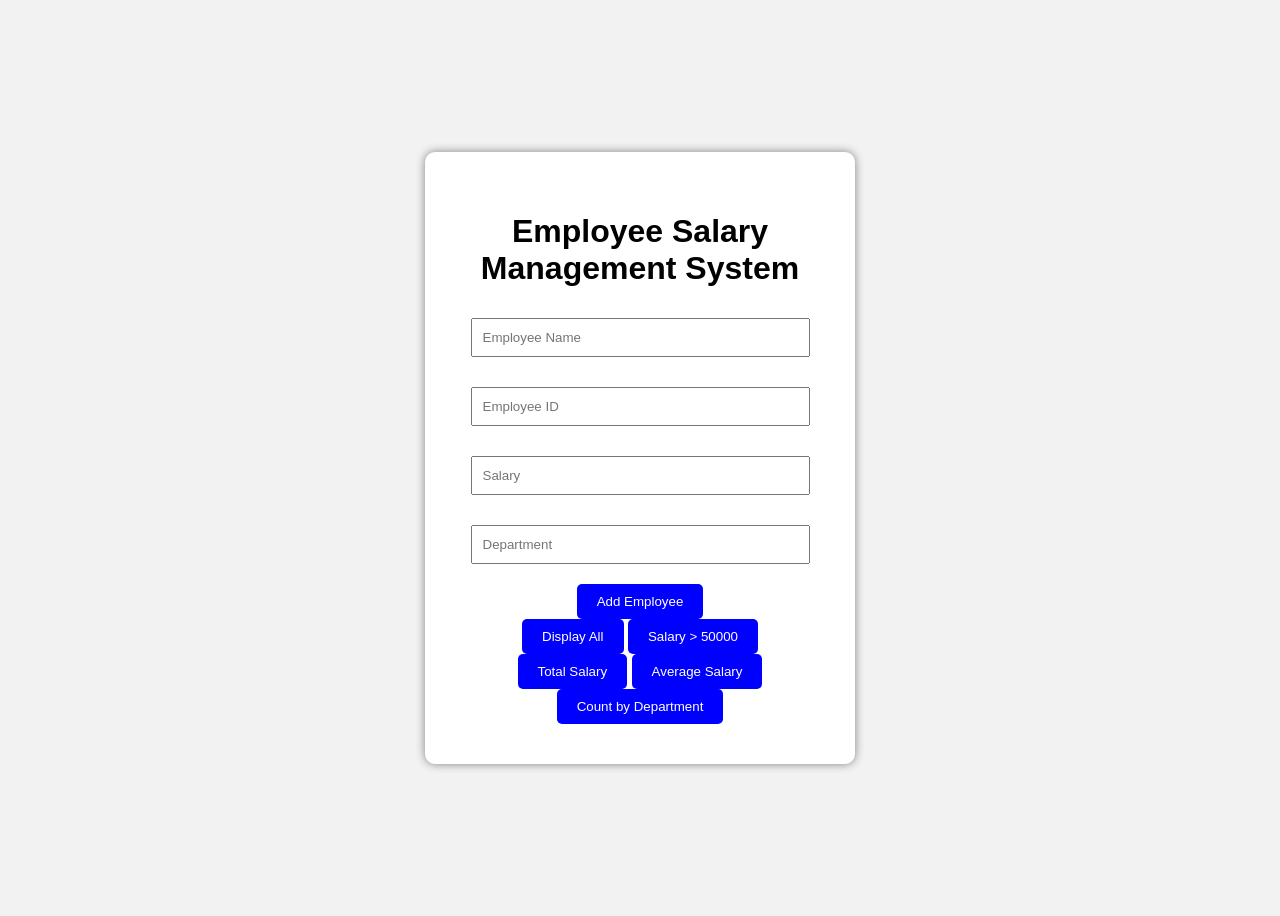
==== commit e11415ab: "adding index.html of exp5" ====
--- a/index.html
+++ b/index.html
@@ -3,32 +3,32 @@
 <head>
     <meta charset="UTF-8">
     <meta name="viewport" content="width=device-width, initial-scale=1.0">
-    <title>Student Result Calculator</title>
-
+    <title>Employee Salary Management System</title>
     <link rel="stylesheet" href="style.css">
 </head>
-
 <body>
 
     <div class="container">
+        <h1>Employee Salary Management System</h1>
 
-        <h1>Student Result Calculator</h1>
+        <input type="text" id="name" placeholder="Employee Name">
+        <input type="number" id="id" placeholder="Employee ID">
+        <input type="number" id="salary" placeholder="Salary">
+        <input type="text" id="department" placeholder="Department">
 
-        <label>Enter Number of Subjects</label><br>
+        <button onclick="addEmployee()">Add Employee</button>
 
-        <input type="number" id="subjects" placeholder="Enter subjects">
+        <div class="btn-group">
+            <button onclick="displayEmployees()">Display All</button>
+            <button onclick="filterSalary()">Salary > 50000</button>
+            <button onclick="totalSalary()">Total Salary</button>
+            <button onclick="averageSalary()">Average Salary</button>
+            <button onclick="countDepartment()">Count by Department</button>
+        </div>
 
-        <br>
-
-        <button onclick="calculateResult()">
-            Calculate Result
-        </button>
-
-        <div id="result"></div>
-
+        <div id="output"></div>
     </div>
 
     <script src="script.js"></script>
-
 </body>
 </html>
--- a/style.css
+++ b/style.css
@@ -1,38 +1,43 @@
 body{
-    margin: 0;
-    padding: 0;
     font-family: Arial, sans-serif;
+    background-color: #f2f2f2;
+    display: flex;
+    justify-content: center;
+    align-items: center;
+    height: 100vh;
 }
 
-/* Header */
-header{
-    background-color: #2f80ed;
-    color: white;
+.container{
+    background: white;
+    padding: 40px;
+    border-radius: 10px;
+    box-shadow: 0 0 10px gray;
     text-align: center;
-    padding: 30px;
+    width: 350px;
 }
 
-/* Navbar */
-.custom-nav{
-    background-color: #222;
+input{
+    width: 90%;
+    padding: 10px;
+    margin-top: 10px;
+    margin-bottom: 20px;
 }
 
-/* Content */
-.content{
-    padding: 30px;
+button{
+    background: blue;
+    color: white;
+    border: none;
+    padding: 10px 20px;
+    border-radius: 5px;
+    cursor: pointer;
 }
 
-/* Boxes */
-.box{
-    border: 1px solid gray;
-    padding: 20px;
-    min-height: 180px;
+button:hover{
+    background: darkblue;
 }
 
-/* Footer */
-footer{
-    background-color: #222;
-    color: white;
-    text-align: center;
-    padding: 10px;
+#result{
+    margin-top: 20px;
+    font-size: 22px;
+    font-weight: bold;
 }
